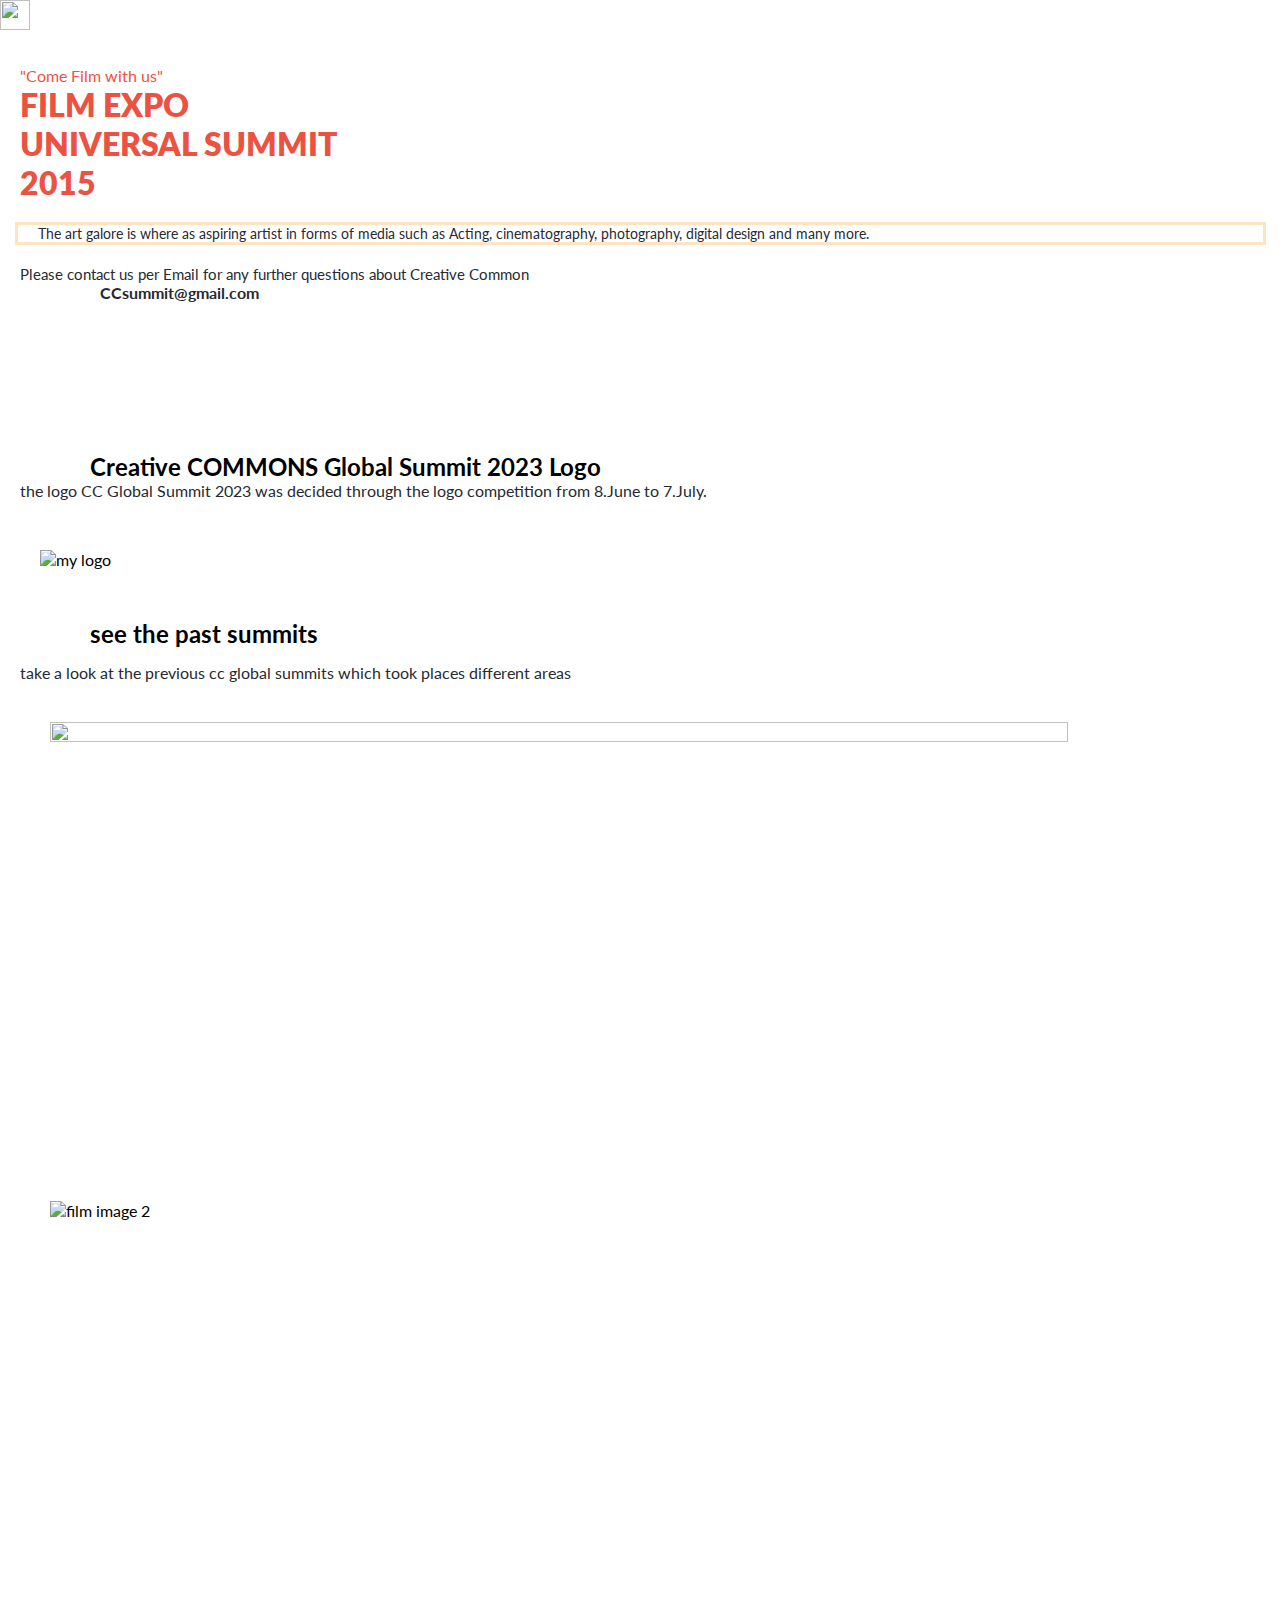
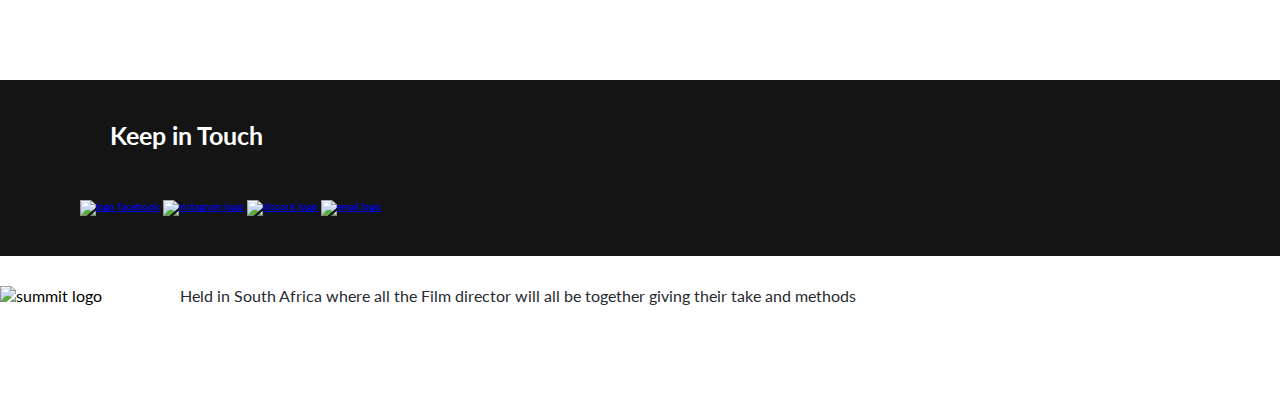
==== about.html @ 84911d93 "mobile version" ====
<!DOCTYPE html>
<html lang="en">
<head>
    <meta charset="UTF-8">
    <meta http-equiv="X-UA-Compatible" content="IE=edge">
    <meta name="viewport" content="width=device-width, initial-scale=1.0">
    <link rel="stylesheet" href="about.css" />
    <title>Capstone</title>
</head>
<body>
    <header>
        <div id="slidemenu" class="overlay">
            <a href="javascript:void(0)" class="closebtn" onclick="closeNav()"><img src="./images/298889_x_icon.png" alt="closing icon" width="40" height="40"></a>
            <p><a class="slidefont" href="index.html" onclick="closeNav()">Home</a></p>
            <p><a class="slidefont" href="#logo" onclick="closeNav()">Logo</a></p>
            <p><a class="slidefont" href="#logo1" onclick="closeNav()">exhibits</a></p>
        </div>
        <div class="greyarea">
            <a class=""><img src="images/whitefacebook.png" alt="white facebook logo" srcset="" width="15" height="15"></a>
            <a class=""><img src="images/whitetwitter.png" alt="white twitter logo" width="15" height="15"></a>
        </div>
        <nav>
            <div class="logo">
                <img src="images/summit-logo.png" alt="" width="100" height="50">
            </div>
            <div class="hamburger">
                <span style="font-size: 30px; cursor: pointer" onclick="openNav()">
                    <img src="./images/Hamburger_icon.svg.png" width="30" height="30">
                </span>
            </div>
            <div class="navigation_option">
                <a class="navi" href="index.html">Portfolio</a>
                <a class="navi">About</a>
                <a class="navi">Contact</a>
            </div>
        </nav>
    </header>
    <section class="first_part" id="home">
        <p class="hello">"Come Film with us"</p>
        <h1>FILM EXPO<br> UNIVERSAL SUMMIT<br> 2015</h1>
        <p class="information">The art galore is where as aspiring artist in forms of media such as Acting, cinematography, photography, digital design and  many more.</p>
        <p class="contact">Please contact us per Email for any  further questions about Creative Common</p>
        <p class="bold">CCsummit@gmail.com</p>
    </section>
    <section class="second_part" id="logo">
        <h2>Creative COMMONS Global Summit 2023 Logo</h2>
        <p class="global">the  logo CC Global Summit 2023 was decided through the logo competition from 8.June to 7.July.</p>
        <div class="images_class">
            <img src="images/whitebackground.jpg " alt="my logo" width="250" height="250"/>
        </div>
    </section>
    <section class="third_part" id="logo1">
        <h2 class="past">see the past summits</h2>
        <p class="adjust">take a look at the previous cc global summits which took places different areas</p>
        <div class="info"> 
            <div class="container">
                <div class="images_size">
               <img src="images/exhibit type beat.jpg"  alta="fil image 1" width="700" height="320"  class="image" />
                </div>
            </div>
        
         <div class="container">
                <img src="images/film history.jpg" alt="film image 2" width="700" height="320" class="image" />
            </div>
        </div>
    </section>
    <section class="end_credit">
        <!-- <div class="credit1"> -->
            <img src="./images/summit-logo.png" alt="summit logo" width="160" height="100">
            <p>Held in South Africa where all the Film director will all be together giving their take and methods</p>
        </div>
    </section>
    <section class="ending">
        <h2 class="partner">Keep in Touch</h2>
        <!-- images -->
        <div class="socials">
            <a href="https://www.facebook.com/"><img src="images/logo-facebookpng-32213.png"  alt="logo facebook" width="50" height="50"></a>
            <a href="https://www.instagram.com/"><img src="images/logo-ig-png-32457.png" alt="instagram logo" width="50" height="50"/></a>
            <a href="https://discord.com/"><img src="images/discord-logo-png-7622.png" alt="discord logo" width="50" height="50"/></a>
            <a href="https://mail.google.com/"><img src="images/email-13768.png" alt="email logo" width="50" height="50"/></a>
        </div>
        <div class="southafricasummit"> 
         <img src="./images/summit-logo.png" alt="summit logo" width="160" height="100">
            <p class="paragraph">Held in South Africa where all the Film director will all be together giving their take and methods</p>
        </div>
    </section>
    <footer>
        <div class="credit">
            <img src="./images/summit-logo.png" alt="summit logo" width="160" height="100">
            <p>Held in South Africa where all the Film director will all be together giving their take and methods</p>
        </div>
    </footer>
    <script src="aboutmobile.js"></script>
</body>
</html>
---- about.css ----
@import url('https://fonts.googleapis.com/css2?family=Lato:ital,wght@0,300;0,400;0,700;0,900;1,300;1,400;1,700;1,900&display=swap');

* {
  margin: 0;
  padding: 0;
}

html {
  font-family: 'Lato', sans-serif;    
}

body {
  background-color: rgb(255, 255, 255);
}

.first_part{
  padding-top: 30px;
  background-image: url("./images/bg-mobile.png");
  background-repeat: no-repeat;
  background-size: cover;
  padding-bottom: 40px;
  background-color: rgb(255, 255, 255);
  padding-bottom: 100px;
}

.navigation_option {
  display: none;
  list-style: none;
  column-gap: 20px;
}

h1 {
  font-weight: 800;
  padding-left: 20px;
  color: #ec5242;
}

p {
  padding-left: 20px;
  color: #272a31;
}

.hello {
  color: #ec5242;
}

section {
  background-color: #fff;
}

.information {
  background: #fff;
  font-size: 14px;
  border-style: solid;
  border-color: bisque;
  margin-left: 15px;
  padding-right: 14px;
  margin-top: 20px;
  margin-right: 14px;
}

.contact {
  font-size: 15px;
  padding-left: 20px;
  padding-top: 20px;
}

.bold {
  font-weight: 700;
  padding-left: 100px;
}

.mid {
  padding-left: 100px;
}

.ending {
  background-color: rgb(20, 20, 20);
  color:#fff;
  padding-bottom: 40px;
  font-size: 10px;
}

.ending1 {
  display: none;
}

.images_class {
  margin-left: 40px;
  margin-right: 80px;
  padding-top: 50px;
}

.second_part {
  padding-top: 50px;
}

.third_part{
  padding-top: 50px;
}

h2 {
  margin-left: 90px;
}

footer {
  background-color: #fff;
}

.adjust {
  margin-top: 15px;
  padding-bottom: 40px;
}

.container {
  position: relative;
  width: 79.5%;
  padding-left: 50px;
  padding-bottom: 14px;
}

.southafricasummit{
  display: none;
}

.text {
  color: white;
  font-size: 20px;
  position: absolute;
  top: 50%;
  left: 50%;
  transform: translate(-50%, -50%);
  text-align: center;
}

.image {
  display: block;
  width: 100%;
  height: auto;
}

.partner {
  margin-left: 110px;
  padding-top: 40px;
  font-size: 25px;
  padding-bottom: 30px;
}

.socials {
  margin-top: 20px;
  padding-left: 80px;
}

.credit {
  padding-bottom: 30px;
  display: flex;
  flex-direction: row;
  padding-top: 30px;
}

.greyarea {
  display: none;
}

.credit1 {
  display: none;
}

.end_credit{
  display: none;
}
/* overlay  */

.overlay {
  height: 100%;
  width: 0;
  position: fixed;
  z-index: 10;
  top: 0;
  left: 0;
  background-color: #272a31 !important;
  mix-blend-mode: multiply;
  backdrop-filter: blur(6px);
  overflow-x: hidden;
  transition: 0.5s;
  padding-top: 60px;
  text-align: left;
}

.overlay .closebtn {
  position: absolute;
  top: 0;
  right: 25px;
  font-size: 36px;
  margin-left: 50px;
}

.overlay p .slidefont {
  color: #fff;
  font-style: normal;
  font-weight: 600;
  font-size: 32px;
  line-height: 2;
  margin-top: 0;
  margin-bottom: 0;
  text-indent: 22px;
}

.slidefont {
  text-decoration: none;
}

.logo{
  display: none;
}

/* @media only screen and (min-width: 768px) {
  html,
  body {
    width: 100%;
    height: 100%;
    margin: 0;
    padding: 0;
    overflow-x: hidden;
    background-color: #fff;
  }

  .first_part {
    padding-left: 400px;
    padding-top: 50px;
    padding-right: 400px;
    background-image: url("./images/bg.png");
  }

  h1 {
    font-size: 70px;
  }

  h2 {
    font-size: 35;
  }

  .hello {
    font-size: 50px;
  }

  .contact {
    border: bisque;
    margin-left: 100px;
  }

  .bold {
    padding-left: 300px;
  }

  .second_part {
    padding-left: 500px;
  }

  .images_class {
    padding-left: 100px;
  }

  .logo {
    display: initial;
    padding-left: 250px; 
  }

  .image {
    width: 100%;
    height: auto;
  }

  .info{
    display: flex;
    flex-direction: row;
  }

  .partner {
    display: none;
  }

  .socials{
    padding-left: 750px;
    padding-bottom: 30px;
  }

  .third_part {
    padding-bottom: 50px;
  }

  .past {
    padding-left: 600px;
  }

  .adjust {
    padding-left: 550px;
  }

  .global {
    padding-left: 60px;
    padding-bottom: 50px;
  }

  .hamburger {
    display: none;
    list-style: none;
    column-gap: 20px;
  }

  .navigation_option {
    display: flex;
    align-self: center;
    justify-self: center;
    flex-direction: row;
    font-weight: 500;
    font-size: 15px;
    line-height: 20px;
    padding-left: 1150px;
    column-gap: 50;
    text-decoration: none;
    margin-top: -20px;
  }

  .ending {
    color: #fff;
  }

  .greyarea{
    display: flex;
    align-self: center;
    justify-self: center;
    flex-direction: row;
    background-color: #272a31;
    font-weight: 500;
    font-size: 10px;
    line-height: 20px;
    padding-left: 1150px;
    column-gap: 50;
    color: #fff;
   
  }

  a {
    clear: left;
    line-height: 20px;
  }

  .navi {
    text-decoration: none;
    color: #272a31;
  }

  .credit {
    display: none;
  }

  .credit1 {
    padding-bottom: 30px;
    display: flex;
    flex-direction: row;
    padding-top: 30px;
    padding-left: 300px;
    font-size: 50px;
    color: #fff;
  }

  .images_size {
    width: 680px;
    height: 1000px;
    text-align: center;
    padding-left: 200px;
  }

  .ending1 {
    background-color: rgb(20, 20, 20);
    color:#fff;
    padding-bottom: 40px;
  }

  .ending {
    color: #fff;
  }

  .end_credit {
    background-color: #272a31;
  }

  .southafricasummit{
    padding-bottom: 30px;
    display: flex;
    flex-direction: row;
    padding-top: 30px;
    padding-left: 600px;
    color: white;
  }

   p .parapraph {
    color: #fff;
  }

  .socials {
    display: none;
  }
} */
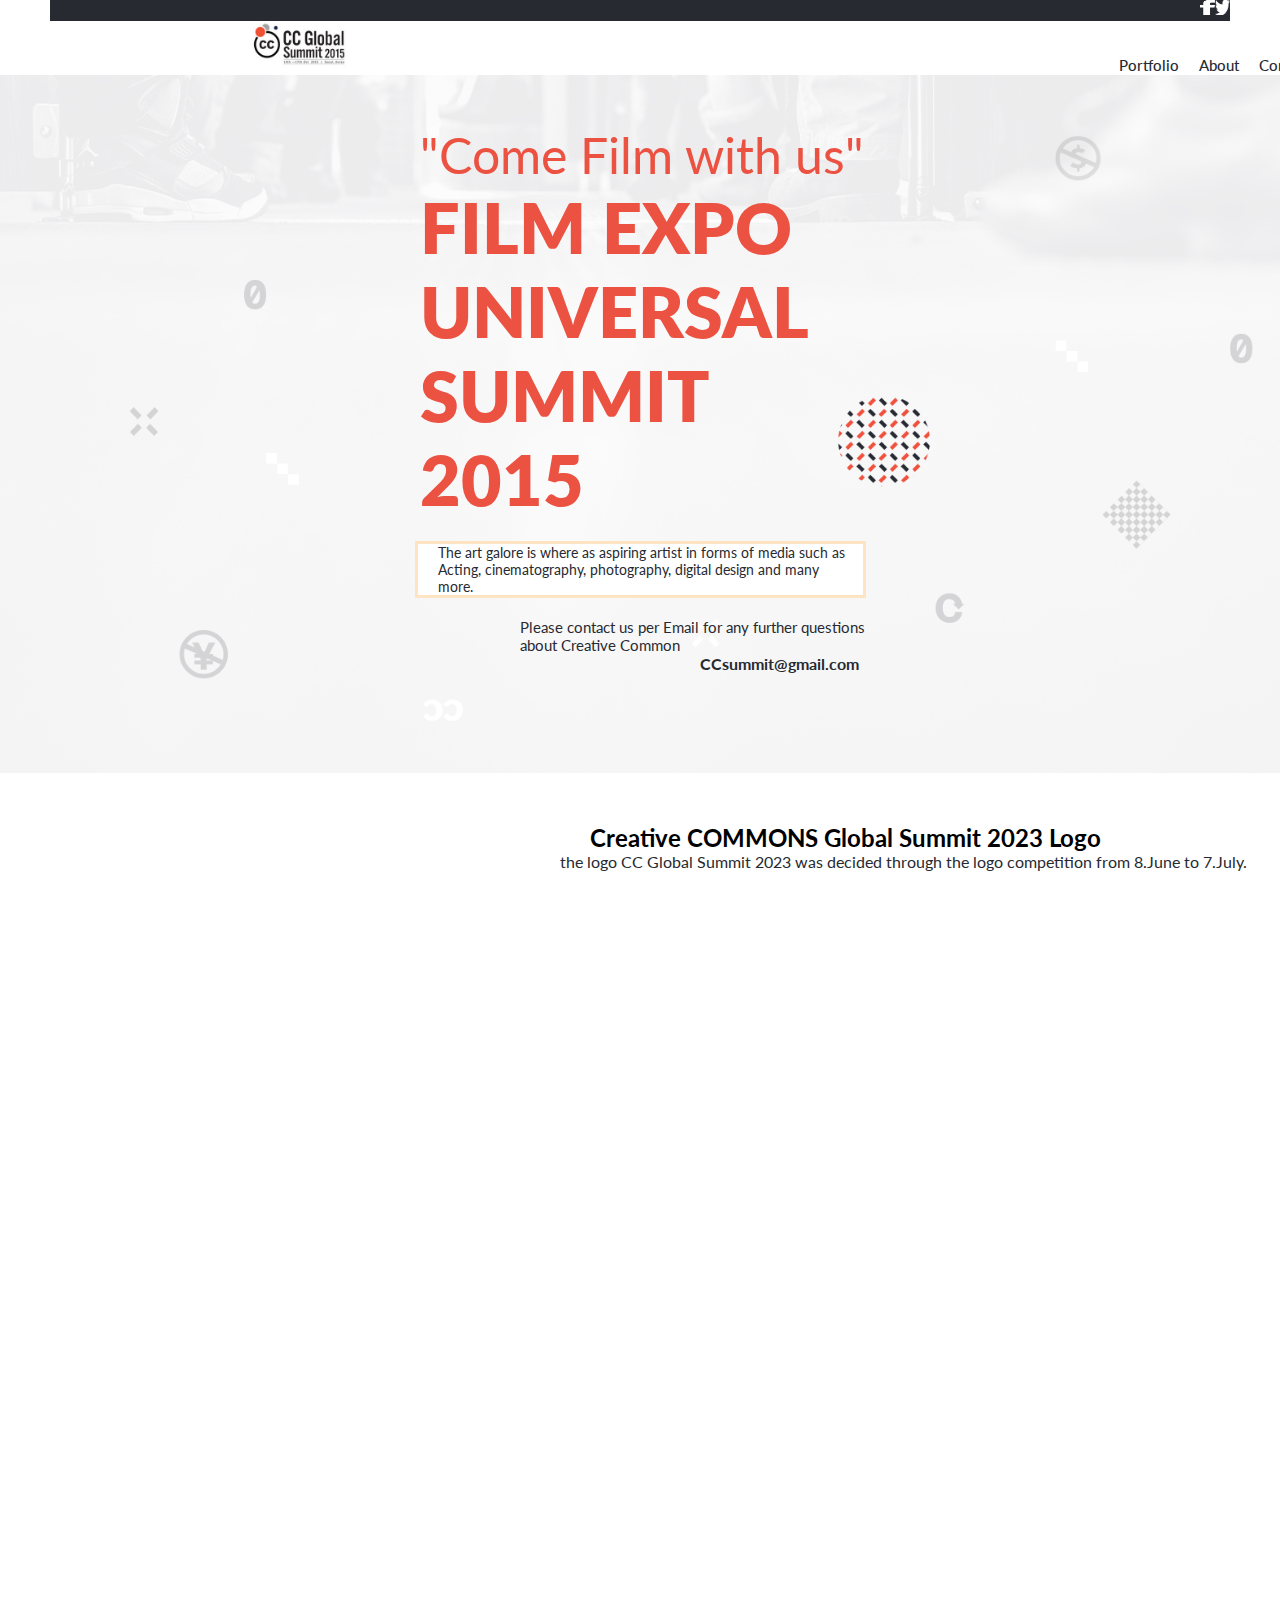
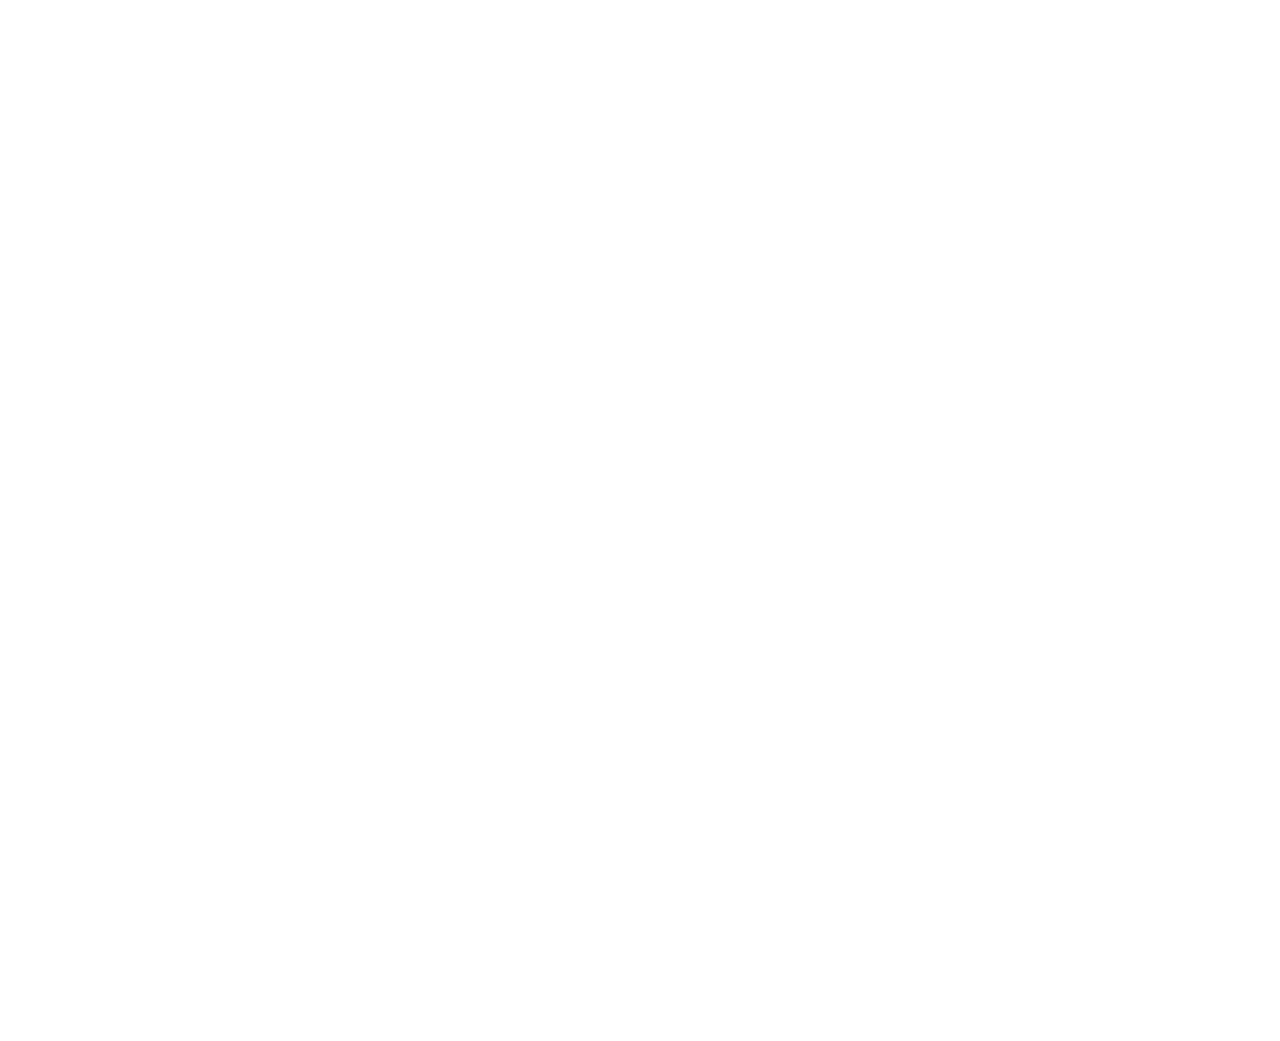
==== commit 3b5d3b61: "Update about.html" ====
--- a/about.html
+++ b/about.html
@@ -21,7 +21,7 @@
         </div>
         <nav>
             <div class="logo">
-                <img src="images/summit-logo.png" alt="" width="100" height="50">
+               <a href="index.html"><img src="images/summit-logo.png" alt="" width="100" height="50"></a> 
             </div>
             <div class="hamburger">
                 <span style="font-size: 30px; cursor: pointer" onclick="openNav()">
--- a/about.css
+++ b/about.css
@@ -214,7 +214,7 @@
   display: none;
 }
 
-/* @media only screen and (min-width: 768px) {
+@media only screen and (min-width: 768px) {
   html,
   body {
     width: 100%;
@@ -402,4 +402,4 @@
   .socials {
     display: none;
   }
-} */+}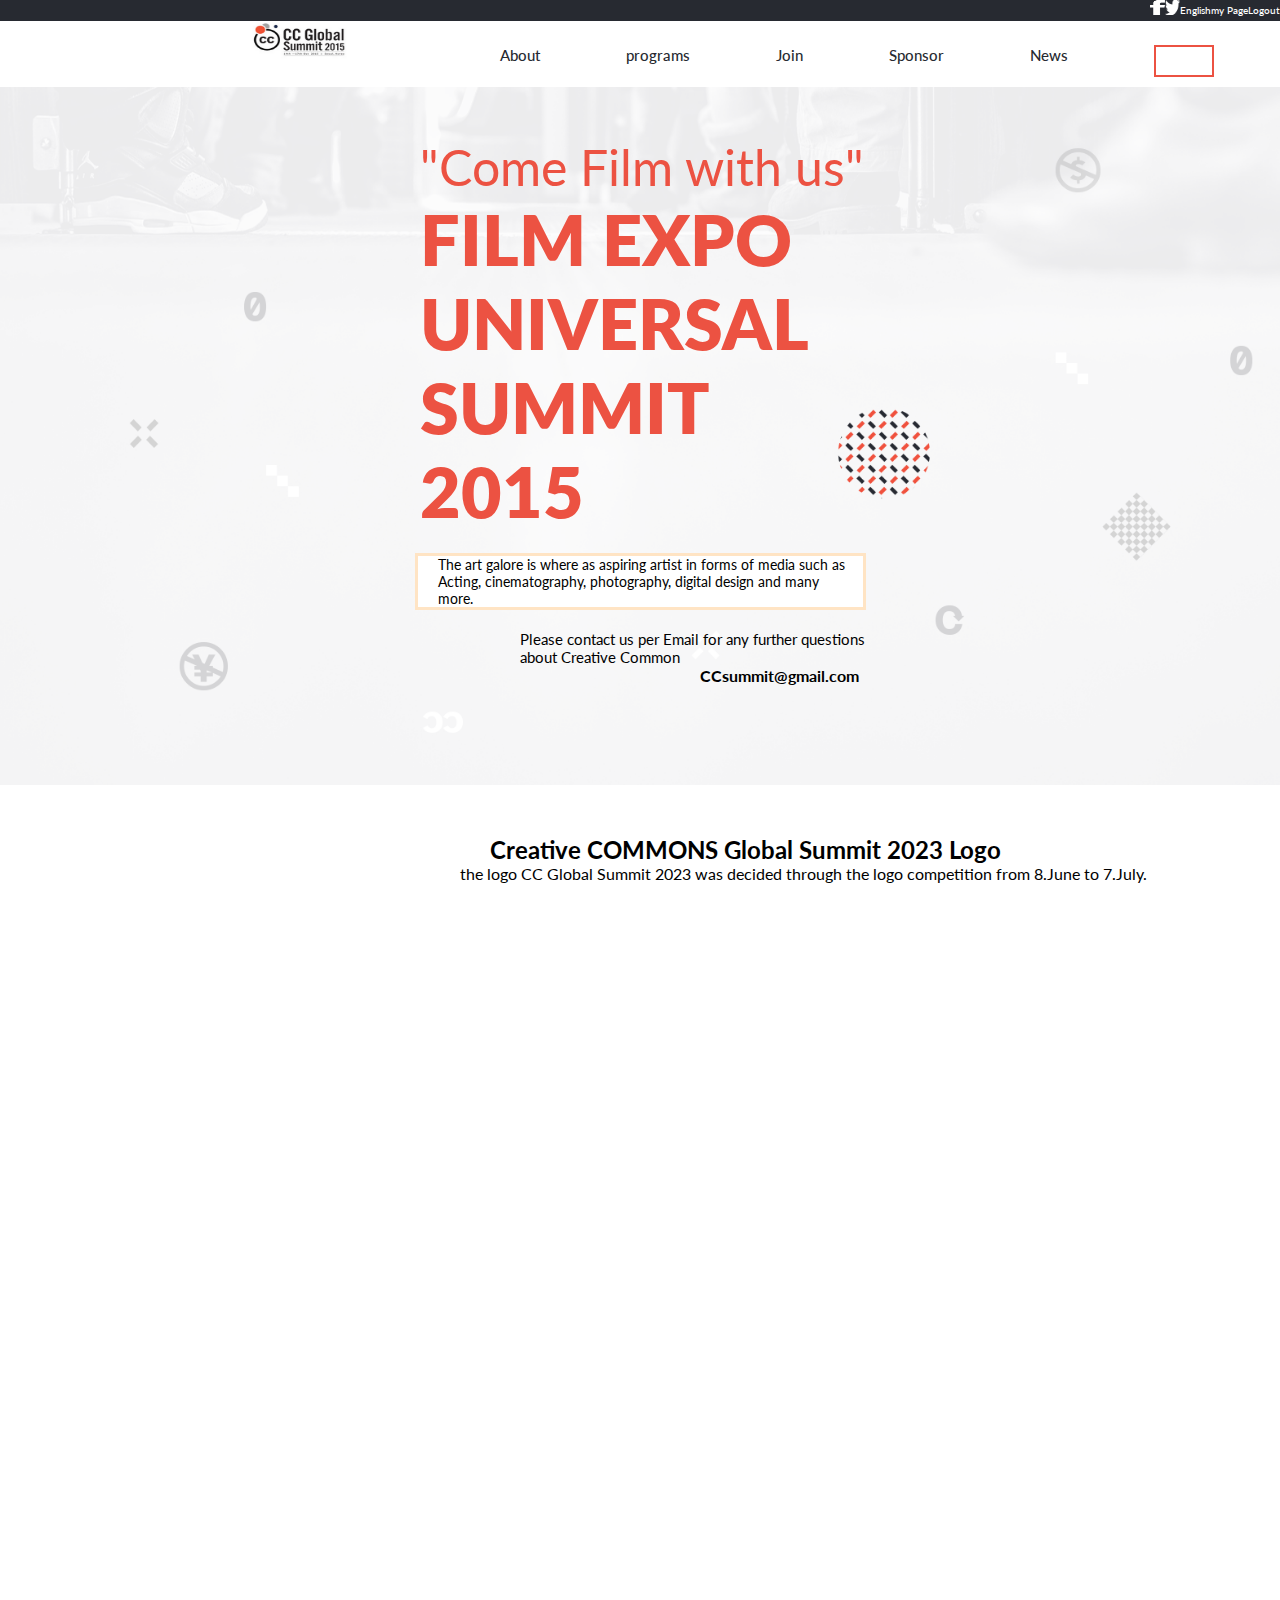
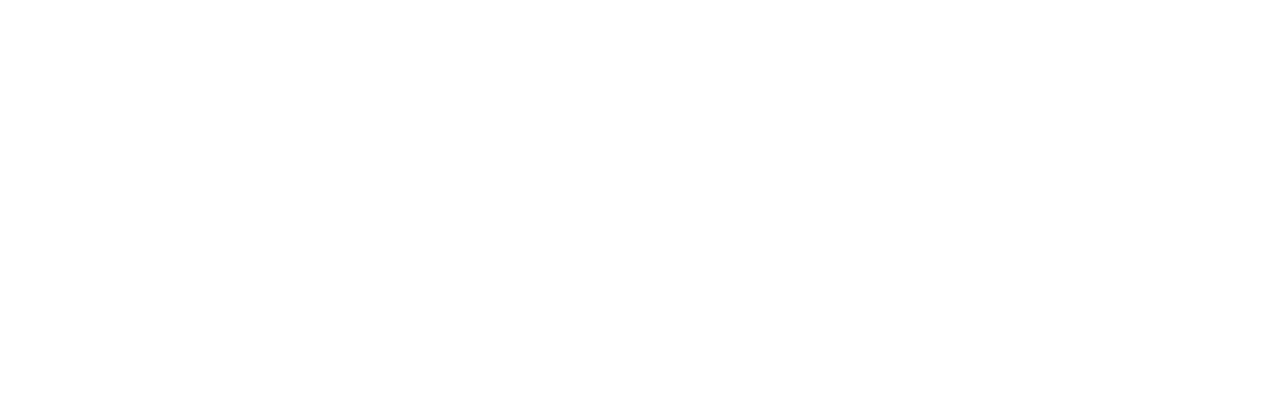
==== commit fbba504c: "Update about.html" ====
--- a/about.html
+++ b/about.html
@@ -18,10 +18,13 @@
         <div class="greyarea">
             <a class=""><img src="images/whitefacebook.png" alt="white facebook logo" srcset="" width="15" height="15"></a>
             <a class=""><img src="images/whitetwitter.png" alt="white twitter logo" width="15" height="15"></a>
+            <a class="">English</a>
+            <a class="">my Page</a>
+            <a class=""> Logout</a>
         </div>
         <nav>
             <div class="logo">
-               <a href="index.html"><img src="images/summit-logo.png" alt="" width="100" height="50"></a> 
+               <a href="index.html"><img src="images/summit-logo.png" alt="" width="100" height="40"></a> 
             </div>
             <div class="hamburger">
                 <span style="font-size: 30px; cursor: pointer" onclick="openNav()">
@@ -29,9 +32,14 @@
                 </span>
             </div>
             <div class="navigation_option">
-                <a class="navi" href="index.html">Portfolio</a>
-                <a class="navi">About</a>
-                <a class="navi">Contact</a>
+                <a class="navi" href="index.html">About</a>
+                <a class="navi">programs</a>
+                <a class="navi">Join</a>
+                <a class="navi">Sponsor</a>
+                <a class="navi">News</a>
+                <div>
+                <button class="campaignbutton"></button>
+                </div>
             </div>
         </nav>
     </header>
@@ -60,15 +68,15 @@
             </div>
         
          <div class="container">
-                <img src="images/film history.jpg" alt="film image 2" width="700" height="320" class="image" />
+                <img src="images/film history.jpg" alt="film image 2" width="700" height="220" class="image" />
             </div>
         </div>
     </section>
     <section class="end_credit">
         <!-- <div class="credit1"> -->
-            <img src="./images/summit-logo.png" alt="summit logo" width="160" height="100">
+            <img src="./images/expo film png.png" alt="summit logo" width="1000" height="500">
             <p>Held in South Africa where all the Film director will all be together giving their take and methods</p>
-        </div>
+        
     </section>
     <section class="ending">
         <h2 class="partner">Keep in Touch</h2>
@@ -80,13 +88,13 @@
             <a href="https://mail.google.com/"><img src="images/email-13768.png" alt="email logo" width="50" height="50"/></a>
         </div>
         <div class="southafricasummit"> 
-         <img src="./images/summit-logo.png" alt="summit logo" width="160" height="100">
-            <p class="paragraph">Held in South Africa where all the Film director will all be together giving their take and methods</p>
+         <img src="./images/summit-logo.png" alt="summit logo" width="500" height="250">
+            <p class="paragraph">Held in South Africa where all the Film director will all be together giving their take and methods <br>food and drinks will be there as you are waiting and conversing with like<br> minded individuals</p>
         </div>
     </section>
     <footer>
         <div class="credit">
-            <img src="./images/summit-logo.png" alt="summit logo" width="160" height="100">
+            <img src="./images/summit-logo.png" alt="summit logo" width="200" height="100">
             <p>Held in South Africa where all the Film director will all be together giving their take and methods</p>
         </div>
     </footer>
--- a/about.css
+++ b/about.css
@@ -18,7 +18,6 @@
   background-image: url("./images/bg-mobile.png");
   background-repeat: no-repeat;
   background-size: cover;
-  padding-bottom: 40px;
   background-color: rgb(255, 255, 255);
   padding-bottom: 100px;
 }
@@ -37,7 +36,7 @@
 
 p {
   padding-left: 20px;
-  color: #272a31;
+  /* color: #272a31; */
 }
 
 .hello {
@@ -166,7 +165,7 @@
   display: none;
 }
 
-.end_credit{
+.end_credit {
   display: none;
 }
 /* overlay  */
@@ -210,7 +209,7 @@
   text-decoration: none;
 }
 
-.logo{
+.logo {
   display: none;
 }
 
@@ -254,7 +253,7 @@
   }
 
   .second_part {
-    padding-left: 500px;
+    padding-left: 400px;
   }
 
   .images_class {
@@ -264,6 +263,7 @@
   .logo {
     display: initial;
     padding-left: 250px; 
+    padding-bottom: -199px;
   }
 
   .image {
@@ -271,7 +271,7 @@
     height: auto;
   }
 
-  .info{
+  .info {
     display: flex;
     flex-direction: row;
   }
@@ -283,18 +283,15 @@
   .socials{
     padding-left: 750px;
     padding-bottom: 30px;
-  }
-
-  .third_part {
-    padding-bottom: 50px;
+    display: none;
   }
 
   .past {
-    padding-left: 600px;
+    padding-left: 500px;
   }
 
   .adjust {
-    padding-left: 550px;
+    padding-left: 450px;
   }
 
   .global {
@@ -309,36 +306,48 @@
   }
 
   .navigation_option {
-    display: flex;
-    align-self: center;
-    justify-self: center;
-    flex-direction: row;
+    display: grid;
+    grid-template-columns: auto auto auto auto auto auto;
     font-weight: 500;
     font-size: 15px;
     line-height: 20px;
-    padding-left: 1150px;
+    padding-left: 500px;
     column-gap: 50;
     text-decoration: none;
     margin-top: -20px;
+    padding-bottom: -40px;
   }
 
   .ending {
     color: #fff;
   }
 
+  .campaignbutton {
+    border-color: #ec5242;
+    border: 2px solid #ec5242;
+    background-color: white;
+    color: #ec5242;
+    padding: 14px 28px;
+    font-size: 16px;
+    cursor: pointer;
+    margin-bottom: 10px;
+    float: left;
+  }
+
+  button {
+    color: #000;
+  }
+
   .greyarea{
-    display: flex;
-    align-self: center;
-    justify-self: center;
-    flex-direction: row;
+    display: grid;
+    grid-template-columns: auto auto auto auto auto auto;
     background-color: #272a31;
     font-weight: 500;
     font-size: 10px;
     line-height: 20px;
     padding-left: 1150px;
-    column-gap: 50;
+    row-gap: 10;
     color: #fff;
-   
   }
 
   a {
@@ -366,10 +375,10 @@
   }
 
   .images_size {
-    width: 680px;
-    height: 1000px;
+    width: 75%;
+    height: 100%;
     text-align: center;
-    padding-left: 200px;
+    padding-left: 50px;
   }
 
   .ending1 {
@@ -378,28 +387,20 @@
     padding-bottom: 40px;
   }
 
-  .ending {
-    color: #fff;
-  }
-
   .end_credit {
-    background-color: #272a31;
+    background-color: #595a5c;
   }
 
   .southafricasummit{
-    padding-bottom: 30px;
     display: flex;
     flex-direction: row;
     padding-top: 30px;
-    padding-left: 600px;
+    padding-left: 300px;
     color: white;
+    font-size: 15px;
   }
 
    p .parapraph {
     color: #fff;
   }
-
-  .socials {
-    display: none;
-  }
-}+}
